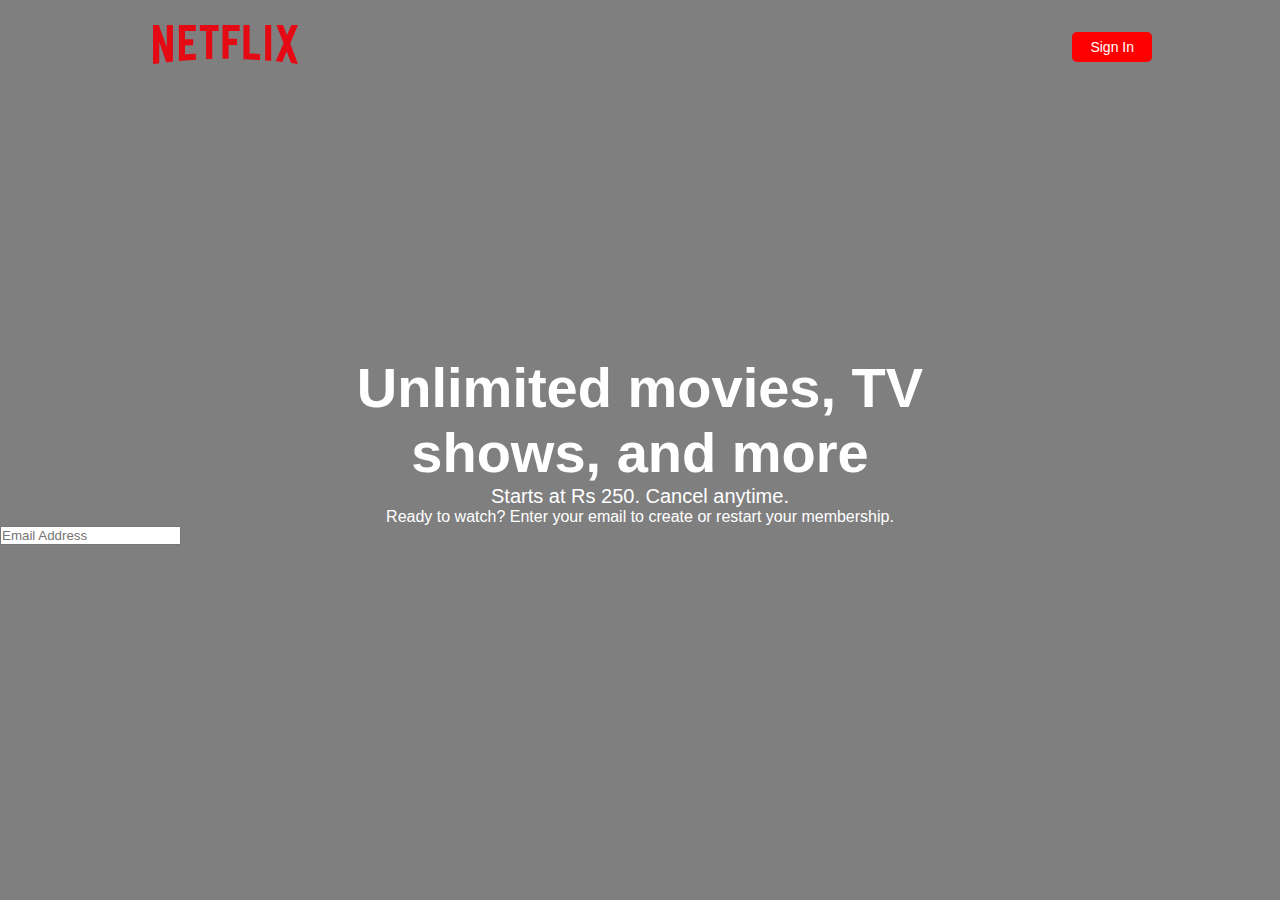
==== index.html @ 065621a2 "Add files via upload" ====
<!DOCTYPE html>
<html lang="en">

<head>
    <meta charset="UTF-8">
    <meta name="viewport" content="width=device-width, initial-scale=1.0">
    <title>Document</title>
    <link rel="stylesheet" href="style.css">
</head>
<body>
    <nav>
        <div class="img"><img width="145" src="img.svg" alt=""></div>
        <div><button class="signin">Sign In</button></div>
    </nav>
    <header class="back">
        <div><h1 class="txt1">Unlimited movies, TV shows, and more</h1></div>
        <div class="txt1 txt2"><p>Starts at Rs 250. Cancel anytime.</p></div>
        <div class="txt1 txt3"><p>Ready to watch? Enter your email to create or restart your membership.</p></div>
        <div class="mail">
            <input type="email" name="email" id="email" placeholder="Email Address ">
        </div>
    </header>
</body>

</html>
---- style.css ----
*{
    padding: 0;
    margin: 0;
    font-family:  Netflix Sans, Helvetica Neue, Segoe UI, Roboto, Ubuntu, sans-serif;  
}
img{
    margin: 25px;
}
body{
    display: flex;
    justify-content: center;
    align-items: center;
    position: relative;
    background-size: cover;
    background-image: url(https://assets.nflxext.com/ffe/siteui/vlv3/85ff76db-39e5-423a-afbc-97d3e74db71b/null/PK-en-20240909-TRIFECTA-perspective_4565b049-1863-4944-9509-e4ec4415ba9e_large.jpg);
    background-position: center;
    background-repeat: no-repeat;
    min-height: 100vh;
    min-width: 100vw;
}
body:before{
    content:"";
position: absolute;
width: 100%;
height: 100%;
opacity: 1;
background-color: black;
opacity: 0.5;
}

nav{
    display: flex;
    justify-content: space-between;
    align-items: center;
    position: absolute;
    top: 0;
    width: 80vw;
}
.signin{
    color: white;
    background-color: red;
    padding: 7px 18px;
    border: none;
    border-radius: 5px;
    font-weight: 500;
    font-size: 14px;
}
body{
    display: flex;
    justify-content: center;
}
header{
    z-index: 10;
}
.txt1{
    margin: 0 25vw;
    font-weight: 900;
    font-size: 56px;
    color: white;
    text-align: center;
}
.txt2{
    font-weight: 500;
    font-size: 20px;
}
.txt3{
    font-size: 16px;
    font-weight: 400;
}
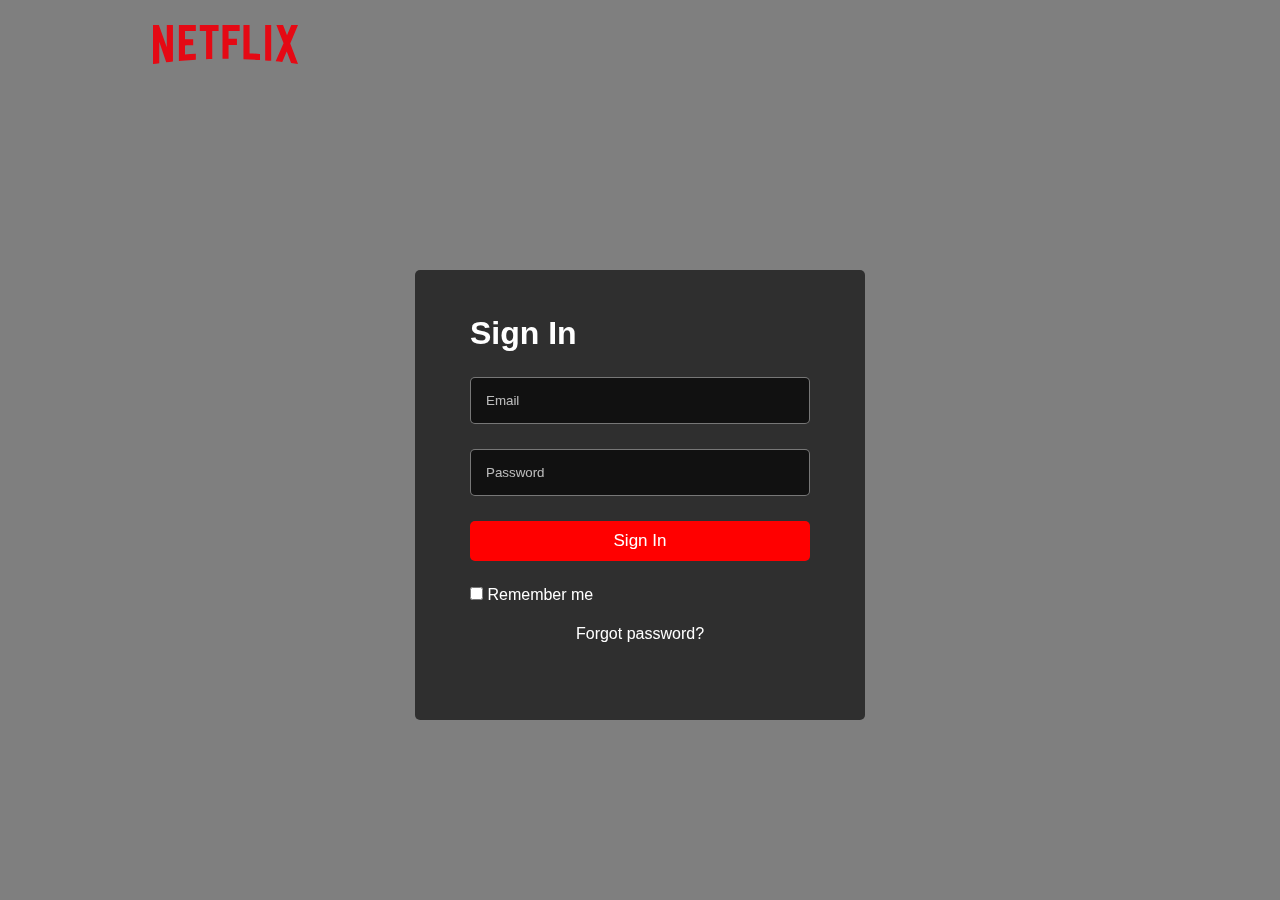
==== commit 90f43422: "Update and rename signin.html to index.html" ====
--- a/index.html
+++ b/index.html
@@ -1,25 +1,26 @@
 <!DOCTYPE html>
 <html lang="en">
-
-<head>
-    <meta charset="UTF-8">
-    <meta name="viewport" content="width=device-width, initial-scale=1.0">
-    <title>Document</title>
-    <link rel="stylesheet" href="style.css">
-</head>
-<body>
+    <head>
+        <meta charset="UTF-8">
+        <meta name="viewport" content="width=device-width, initial-scale=1.0">
+        <title>Netflix</title>
+        <link rel="stylesheet" href="sign-style.css">
+    </head>
     <nav>
-        <div class="img"><img width="145" src="img.svg" alt=""></div>
-        <div><button class="signin">Sign In</button></div>
-    </nav>
-    <header class="back">
-        <div><h1 class="txt1">Unlimited movies, TV shows, and more</h1></div>
-        <div class="txt1 txt2"><p>Starts at Rs 250. Cancel anytime.</p></div>
-        <div class="txt1 txt3"><p>Ready to watch? Enter your email to create or restart your membership.</p></div>
-        <div class="mail">
-            <input type="email" name="email" id="email" placeholder="Email Address ">
-        </div>
-    </header>
+    <div class="img"><img width="145" src="img.svg" alt=""></div>
+</nav>
+    <body class="back">
+        <div class="box">
+            <section>
+                <h3>Sign In</h3>
+                <input type="email" name="email" id="email" placeholder="Email">
+                <input type="password" name="" id="email" placeholder="Password">
+                <button>Sign In</button>
+                <div class="label">
+                    <input type="checkbox" name="Remember me" id="Remember me">
+                    <label for="Remember me">Remember me</label></div>
+        <p>Forgot password?</p>
+    </section>
+    </div> 
 </body>
-
-</html>+</html>
--- a/sign-style.css
+++ b/sign-style.css
@@ -0,0 +1,104 @@
+*{
+    padding: 0;
+    margin: 0;
+}
+nav{
+    display: flex;
+    align-items: flex-start;
+    flex-direction: column;
+    position: absolute;
+    top: 0;
+    width: 80vw;
+}
+img{
+    margin: 25px;
+}
+body{
+    display: flex;
+    justify-content: center;
+    align-items: center;
+    max-height: 90vh;
+    position: relative;
+    background-size: cover;
+    background-image: url(https://assets.nflxext.com/ffe/siteui/vlv3/85ff76db-39e5-423a-afbc-97d3e74db71b/null/PK-en-20240909-TRIFECTA-perspective_4565b049-1863-4944-9509-e4ec4415ba9e_large.jpg);
+    background-position: center;
+}
+body:before{
+content:"";
+position: absolute;
+width: 100%;
+height: 100%;
+opacity: 1;
+background-color: black;
+opacity: 0.5;
+}
+.back{
+    min-height: 100vh;
+    min-width: 100vw;
+}
+.box{
+    margin-top: 90px;
+    width: 450px;
+    height: 450px;
+    border: 0px solid black;
+    border-radius: 5px;
+    background-color: rgba(0, 0, 0, 0.632);
+    font-family:  Netflix Sans, Helvetica Neue, Segoe UI, Roboto, Ubuntu, sans-serif;  
+}
+section{
+    display: flex;
+    flex-direction: column;
+    margin: 55px;
+    margin-top: 45px;
+    filter: opacity(1);
+}
+h3{
+    color: white;
+    font-size: 32px;
+    margin-bottom: 25px;
+}
+input{
+    background-color: rgba(0, 0, 0, 0.632);
+    margin-bottom: 25px;
+    padding: 15px;
+    border: 1px solid rgba(255, 255, 255, 0.427);
+    border-radius: 5px;
+    color: white;
+}
+input::placeholder{
+    color: rgba(255, 255, 255, 0.712);
+}
+button{
+    margin-bottom: 25px;
+    padding: 10px;
+    background-color: red;
+    color: white;
+    border: none;
+    border-radius: 5px;
+    font-size: 17px;
+    cursor: pointer;
+}
+p{
+    color: white;
+    align-self: center;
+    cursor: pointer;
+}
+.label{
+    color: white;
+    cursor: pointer;
+}
+@media  screen and (max-width:600px) {
+    body{
+        background-color: black;
+        background-image: none;
+    }
+    body::before{
+        background-image: none;
+    }
+    nav{
+        width: 100vw;
+    }
+    section{
+        margin: 20px;
+    }
+}